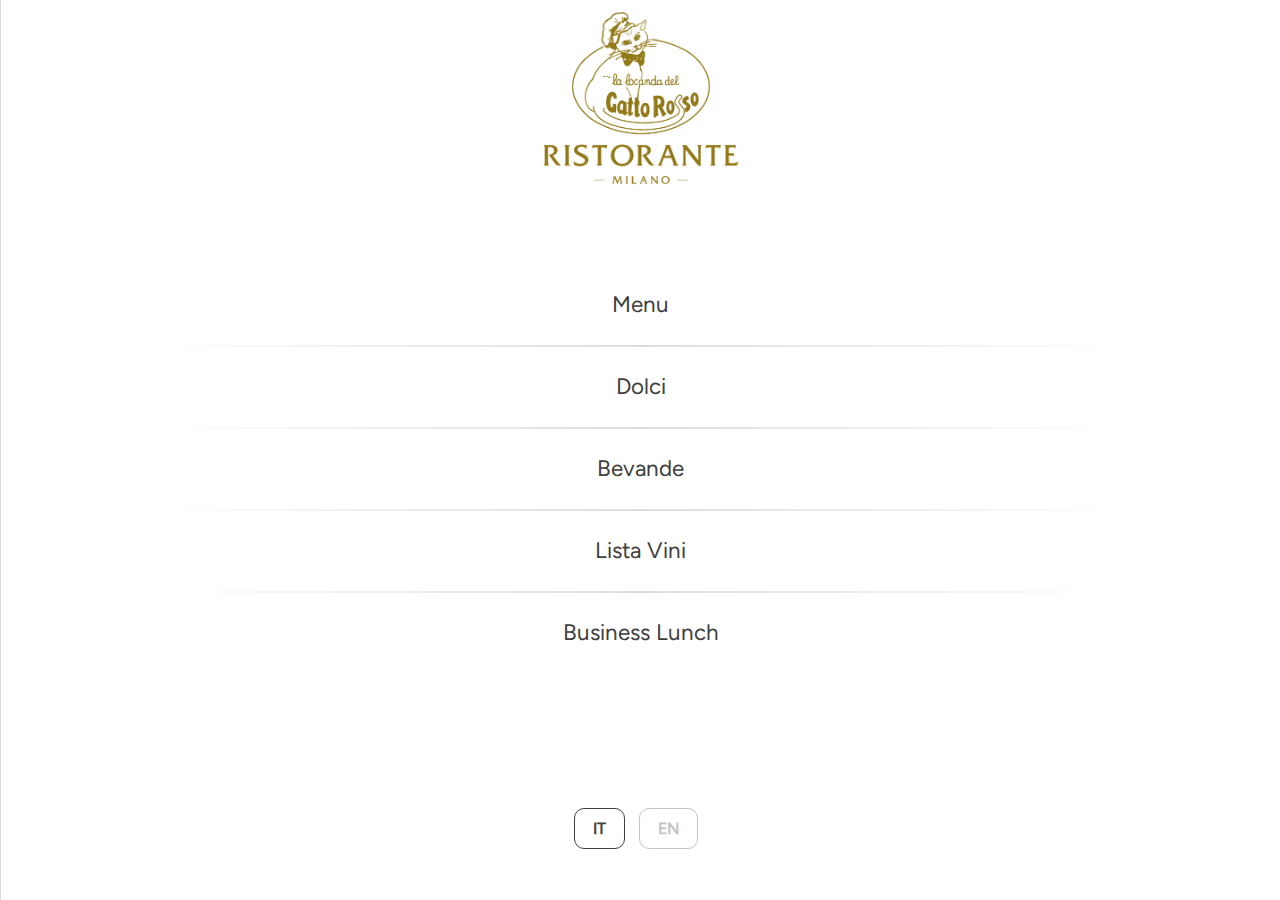
==== index.html @ 4705115e "fix notes" ====
<!DOCTYPE html>
<html lang="it">

<head>
    <meta charset="UTF-8">
    <meta http-equiv="X-UA-Compatible" content="IE=edge">
    <meta name="viewport" content="width=device-width, initial-scale=1.0">
    <!-- nota: TODO favicon placeholder-->
    <link rel="icon" type="image/png" href="resources/images/shape_circle_icon.png" />
    <link rel="stylesheet" href="style.css">
    <!-- font awesome link cdn js -->
    <link rel="stylesheet" href="https://cdnjs.cloudflare.com/ajax/libs/font-awesome/6.4.2/css/all.min.css"
        integrity="sha512-z3gLpd7yknf1YoNbCzqRKc4qyor8gaKU1qmn+CShxbuBusANI9QpRohGBreCFkKxLhei6S9CQXFEbbKuqLg0DA=="
        crossorigin="anonymous" referrerpolicy="no-referrer" />
    </link>

    <!-- nota: TODO html page title -->
    <title>Menu</title>
</head>

<body>
    <div class="contenitore-sito">
        <div class="overlay"></div>
        <!-- #nav-categorie si riferisce al menù a tendina + -->
        <nav id="nav-categorie" class="open">
            <div class="nav-categorie-header open">
                <a class="navbar-logo fadein-logo fadein" href="#">
                    <img class="ristorante-logo" src="resources/images/ristorante-logo.png" alt="">
                </a>
            </div>
            <div class="nav-categorie-body">
                <div class="inner">
                    <ul id="nav-categorie-ul">
                        <li><a href="javascript:void(0)" onclick="apriCategoria(event, 'Menu')">Menu</a></li>
                        <li><a href="javascript:void(0)" onclick="apriCategoria(event, 'Dolci')">Dolci</a></li>
                        <li><a href="javascript:void(0)" onclick="apriCategoria(event, 'Bevande')">Bevande</a></li>
                        <li><a href="javascript:void(0)" onclick="apriCategoria(event, 'Lista Vini')">Lista Vini</a>
                        </li>
                        <li><a href="javascript:void(0)" onclick="apriCategoria(event, 'Business Lunch')">Business
                                Lunch</a></li>
                    </ul>
                </div>
            </div>
            <div class="nav-categorie-footer">

                <ul class="linguaggi">
                    <li class="lang-btn corrente"><a href="#">IT</a></li>
                    <li class="lang-btn"><a href="../en/index.html">EN</a></li>
                </ul>
            </div>
        </nav>

        <div class="contenitore-main">
            <div class="navbar">
                <a class="navbar-brand" href="#">Menu</a>
                <a class="navbar-logo" href="#">
                    <img class="ristorante-logo" src="resources/images/ristorante-logo.png" alt="">
                </a>
                <!-- + menu button -->
                <div class="nav-categorie-btn open">
                    <span class="menu-line"></span>
                    <span class="menu-line"></span>
                </div>

                <!-- display:none disabled dark mode button in style -->
                <button class="mode-toggle-btn dark-light" onclick="toggleMode()">
                </button>

            </div>

            <section class="nav-sottocategorie">
                <div class="contenitore-sottocategorie">
                    <nav class="nav nav-pills nav-justified tabbable" id="tab-personalizzato" role="tablist">
                        <div class="nav-sottocategoria" onclick="apriSottocategoria(event, 'Antipasti')">
                            Antipasti</div>
                        <div class="nav-sottocategoria" onclick="apriSottocategoria(event, 'Sushi')">Sushi
                        </div>
                        <div class="nav-sottocategoria" onclick="apriSottocategoria(event, 'Piatti Caldi')">Piatti Caldi
                        </div>
                        <div class="nav-sottocategoria" onclick="apriSottocategoria(event, 'Tempura')">Tempura</div>
                        <div class="nav-sottocategoria" onclick="apriSottocategoria(event, 'Uramaki')">
                            Uramaki</div>
                        <!-- <div class="nav-sottocategoria selezionato"
                            onclick="apriSottocategoria(event, 'Vini Bianchi DEV')">
                            Vini Bianchi</div> -->
                    </nav>
                </div>
            </section>

            <section id="contenuto-personalizzato">

                <div class="contenitore-piatti">
                    <!-- sottocategoria-pannello  -->
                    <div class="sottocategoria-pannello" id="Antipasti" aria-labelledby="nav-sottocategoria">
                        <div class="piatto" id="el_000000">
                            <div class="riga contenitore-immagine">
                                <div class="contenuto-immagine"
                                    style="background-image:url(resources/images/piatti/placeholder.jpeg)">
                                </div>
                            </div>
                            <div class="riga contenitore-testo">
                                <h3 class="titolo-piatto">titolo piatto</h3>
                                <div class="allergeni-info">
                                    <h3><a data-toggle="overlay-allergeni-modale" data-target="allergeni-info"
                                            data-json="000001"><i class="fas fa-info-circle" aria-hidden="true"></i></a>
                                    </h3>
                                </div>
                                <p class="descrizione-piatto">
                                    <span>descrizione del piatto.</span>
                                </p>
                                <p class="prezzo-piatto">
                                    <span><span class="valuta">€</span> -- </span>
                                </p>
                            </div>
                        </div>
                    </div>
                    <div class="sottocategoria-pannello" id="Sushi" aria-labelledby="nav-sottocategoria">
                        <!-- esempio di singolo elemento del menù .piatto -->
                        <div class="piatto" id="el_000001">
                            <div class="riga contenitore-immagine">
                                <div class="contenuto-immagine"
                                    style="background-image:url(resources/images/piatti/5.jpeg)">
                                </div>
                            </div>
                            <div class="riga contenitore-testo">
                                <script>
                                    // gli allergeni con item={value} otterranno la classe "on"
                                    // allergeni_items["i_000001"] = { "allergeni": { "0": 32, "1": 33, "2": 35 } };
                                </script>
                                <h3 class="titolo-piatto">Wagyu Usuzukuri A5</h3>
                                <div class="allergeni-info">
                                    <h3><a data-toggle="overlay-allergeni-modale" data-target="allergeni-info"
                                            data-json="000001"><i class="fas fa-info-circle" aria-hidden="true"></i></a>
                                    </h3>
                                </div>
                                <p class="descrizione-piatto">
                                    <span>Carpaccio di manzo nobile giapponese, leggermente scottato servito con
                                        battuta di pomodoro fresco e salsa nishiki</span>
                                </p>
                                <p class="prezzo-piatto">
                                    <span><span class="valuta">€</span> 26 </span>
                                </p>
                            </div>
                        </div>
                        <!-- esempio di singolo elemento del menù .piatto -->
                        <div class="piatto" id="el_000001">
                            <div class="riga contenitore-immagine">
                                <div class="contenuto-immagine"
                                    style="background-image:url(resources/images/piatti/4.jpeg)">
                                </div>
                            </div>
                            <div class="riga contenitore-testo">
                                <script>
                                    // gli allergeni con item={value} otterranno la classe "on"
                                    // allergeni_items["i_000001"] = { "allergeni": { "0": 32, "1": 33, "2": 35 } };
                                </script>
                                <h3 class="titolo-piatto">Wagyu Usuzukuri A5</h3>
                                <div class="allergeni-info">
                                    <h3><a data-toggle="overlay-allergeni-modale" data-target="allergeni-info"
                                            data-json="000001"><i class="fas fa-info-circle" aria-hidden="true"></i></a>
                                    </h3>
                                </div>
                                <p class="descrizione-piatto">
                                    <span>Carpaccio di manzo nobile giapponese, leggermente scottato servito con
                                        battuta di pomodoro fresco e salsa nishiki</span>
                                </p>
                                <p class="prezzo-piatto">
                                    <span><span class="valuta">€</span> 26 </span>
                                </p>
                            </div>
                        </div>
                        <div class="piatto" id="el_000001">
                            <div class="riga contenitore-immagine">
                                <div class="contenuto-immagine"
                                    style="background-image:url(resources/images/piatti/3.jpeg)">
                                </div>
                            </div>
                            <div class="riga contenitore-testo">
                                <h3 class="titolo-piatto">Wagyu Usuzukuri A5</h3>
                                <div class="allergeni-info">
                                    <h3><a data-toggle="overlay-allergeni-modale" data-target="allergeni-info"
                                            data-json="000001"><i class="fas fa-info-circle" aria-hidden="true"></i></a>
                                    </h3>
                                </div>
                                <p class="descrizione-piatto">
                                    <span>Carpaccio di manzo nobile giapponese, leggermente scottato servito con
                                        battuta di pomodoro fresco e salsa nishiki</span>
                                </p>
                                <p class="prezzo-piatto">
                                    <span><span class="valuta">€</span> 26 </span>
                                </p>
                            </div>
                        </div>


                    </div>
                    <div class="sottocategoria-pannello" id="Piatti Caldi" aria-labelledby="nav-sottocategoria">
                        <div class="piatto" id="el_000000">
                            <div class="riga contenitore-immagine">
                                <div class="contenuto-immagine"
                                    style="background-image:url(resources/images/piatti/placeholder.jpeg)">
                                </div>
                            </div>
                            <div class="riga contenitore-testo">
                                <h3 class="titolo-piatto">titolo piatto</h3>
                                <div class="allergeni-info">
                                    <h3><a data-toggle="overlay-allergeni-modale" data-target="allergeni-info"
                                            data-json="000001"><i class="fas fa-info-circle" aria-hidden="true"></i></a>
                                    </h3>
                                </div>
                                <p class="descrizione-piatto">
                                    <span>descrizione del piatto.</span>
                                </p>
                                <p class="prezzo-piatto">
                                    <span><span class="valuta">€</span> -- </span>
                                </p>
                            </div>
                        </div>
                    </div>
                    <div class="sottocategoria-pannello" id="Tempura" aria-labelledby="nav-sottocategoria">
                        <div class="piatto" id="el_000000">
                            <div class="riga contenitore-immagine">
                                <div class="contenuto-immagine"
                                    style="background-image:url(resources/images/piatti/placeholder.jpeg)">
                                </div>
                            </div>
                            <div class="riga contenitore-testo">
                                <h3 class="titolo-piatto">titolo piatto</h3>
                                <div class="allergeni-info">
                                    <h3><a data-toggle="overlay-allergeni-modale" data-target="allergeni-info"
                                            data-json="000001"><i class="fas fa-info-circle" aria-hidden="true"></i></a>
                                    </h3>
                                </div>
                                <p class="descrizione-piatto">
                                    <span>descrizione del piatto.</span>
                                </p>
                                <p class="prezzo-piatto">
                                    <span><span class="valuta">€</span> -- </span>
                                </p>
                            </div>
                        </div>
                    </div>
                    <div class="sottocategoria-pannello" id="Uramaki" aria-labelledby="nav-sottocategoria">
                        <div class="piatto" id="el_000000">
                            <div class="riga contenitore-immagine">
                                <div class="contenuto-immagine"
                                    style="background-image:url(resources/images/piatti/placeholder.jpeg)">
                                </div>
                            </div>
                            <div class="riga contenitore-testo">
                                <h3 class="titolo-piatto">titolo piatto</h3>
                                <div class="allergeni-info">
                                    <h3><a data-toggle="overlay-allergeni-modale" data-target="allergeni-info"
                                            data-json="000001"><i class="fas fa-info-circle" aria-hidden="true"></i></a>
                                    </h3>
                                </div>
                                <p class="descrizione-piatto">
                                    <span>descrizione del piatto.</span>
                                </p>
                                <p class="prezzo-piatto">
                                    <span><span class="valuta">€</span> -- </span>
                                </p>
                            </div>
                        </div>
                    </div>
                </div>
        </div>
    </div>

    <!-- overlay allergeni -->
    <div class="overlay-allergeni">
        <div class="overlay-contenuto">
            <div class="overlay-header">
                <!-- <button type="button" class="close" data-dismiss="modal" aria-label="Close">
                                <span aria-hidden="true">×</span></button> -->
                <a href="#" class="overlay-close-btn">
                    <span class="menu-line"></span>
                    <span class="menu-line"></span>
                </a>
            </div>
            <div class="overlay-body">
                <h2>Allergeni</h2>
                <ul class="overlay-icone">
                    <li class="overlay-icona" item="30">
                        <img src="resources/images/ICONE_OSTE_PNG_48w/48w_allergeni/30_Cereali-48px.png" alt="">
                        <p class="titolo">Cereali</p>
                    </li>
                    <li class="overlay-icona" item="31">
                        <img src="resources/images/ICONE_OSTE_PNG_48w/48w_allergeni/31_Crostacei-48px.png" alt="">
                        <p class="titolo">Crostacei</p>
                    </li>
                    <li class="overlay-icona" item="32">
                        <img src="resources/images/ICONE_OSTE_PNG_48w/48w_allergeni/32_Uova-48px.png" alt="">
                        <p class="titolo">Uova</p>
                    </li>
                    <li class="overlay-icona" item="33">
                        <img src="resources/images/ICONE_OSTE_PNG_48w/48w_allergeni/33_Pesce-48px.png" alt="">
                        <p class="titolo">Pesce</p>
                    </li>
                    <li class="overlay-icona" item="34">
                        <img src="resources/images/ICONE_OSTE_PNG_48w/48w_allergeni/34_Arachidi-48px.png" alt="">
                        <p class="titolo">Arachidi</p>
                    </li>
                    <li class="overlay-icona" item="35">
                        <img src="resources/images/ICONE_OSTE_PNG_48w/48w_allergeni/35_Soia-48px.png" alt="">
                        <p class="titolo">Soia</p>
                    </li>
                    <li class="overlay-icona" item="36">
                        <img src="resources/images/ICONE_OSTE_PNG_48w/48w_allergeni/36_Latte-48px.png" alt="">
                        <p class="titolo">Latte</p>
                    </li>
                    <li class="overlay-icona" item="37">
                        <img src="resources/images/ICONE_OSTE_PNG_48w/48w_allergeni/37_Frutta_a_guscio-48px.png" alt="">
                        <p class="titolo">Frutta a guscio</p>
                    </li>
                    <li class="overlay-icona" item="38">
                        <img src="resources/images/ICONE_OSTE_PNG_48w/48w_allergeni/38_Sedano-48px.png" alt="">
                        <p class="titolo">Sedano</p>
                    </li>
                    <li class="overlay-icona" item="39">
                        <img src="resources/images/ICONE_OSTE_PNG_48w/48w_allergeni/39_Senape-48px.png" alt="">
                        <p class="titolo">Senape</p>
                    </li>
                    <li class="overlay-icona" item="40">
                        <img src="resources/images/ICONE_OSTE_PNG_48w/48w_allergeni/40_Semi_di_sesamo-48px.png" alt="">
                        <p class="titolo">Semi di sesamo</p>
                    </li>
                    <li class="overlay-icona" item="41">
                        <img src="resources/images/ICONE_OSTE_PNG_48w/48w_allergeni/41_Anidride_solforsa-48px.png"
                            alt="">
                        <p class="titolo">Anidride solforosa</p>
                    </li>
                    <li class="overlay-icona" item="42">
                        <img src="resources/images/ICONE_OSTE_PNG_48w/48w_allergeni/42_Lupini-48px.png" alt="">
                        <p class="titolo">Lupini</p>
                    </li>
                    <li class="overlay-icona" item="43">
                        <img src="resources/images/ICONE_OSTE_PNG_48w/48w_allergeni/43_Molluschi-48px.png" alt="">
                        <p class="titolo">Molluschi</p>
                    </li>
                </ul>
            </div>
        </div>
    </div>

    </section>

    </div>

    </div>

    <script src="script.js"></script>
</body>

</html>
---- style.css ----
@font-face {
  font-family: "Figtree-regular";
  src: url("resources/fonts/Figtree-Regular.ttf");
}

/* css per desktop / tablet screens */
@media only screen and (min-width: 780px) {
  .contenitore-main {
    max-width: 780px;
  }

  /* .navbar {
    z-index: 1 !important;
  } */

  /* .nav-categorie-header {
    min-height: 200px;
  } */

  /* logo inside the menu for the desktop version */

  #nav-categorie .nav-categorie-body {
    padding-top: 0px !important;
  }

  .ristorante-logo {
    max-width: 300px;
    max-height: 300px;
  }
}

/* css per mobile */
*,
::after,
::before {
  box-sizing: border-box;
}

* {
  /* transition for dark/light mode */
  transition: color 0.3s ease-in, background-color 0.3s ease-in,
    border 0.3s ease-in, border-bottom 0.3s ease-in,
    scrollbar-color 0.3s ease-in, border-width 0ms ease;
}

/* for light mode */
:root {
  --primary: #fff;
  --secondary: #404040;
  --tertiary: #cdcdcdb0;
  --quaternary: #202020;
  --quinary: #253843;
  --senary: #00eeff;
  --border1: 1px solid var(--tertiary);
  --gradientPink: linear-gradient(to top, #dad4fc 0%, #f3e7e9 100%);
  --left-right-standard-padding: 20px;
}

/* light mode */
/* @media (prefers-color-scheme: light) {
} */

/* Hide scrollbar for browsers */
/* Chrome Safari Opera */
/* IE and Edge */
/* Firefox */
html ::-webkit-scrollbar {
  display: none;
}
html {
  -ms-overflow-style: none;
  scrollbar-width: none !important;
}

body {
  font-family: "Figtree-regular", sans-serif;
  height: auto;
  margin: 0;
  padding: 0;
  background-image: linear-gradient(to top, #dad4fc 0%, #f3e7e9 100%);
  width: 100% !important;
  overflow-x: hidden;
}

/* dark mode inizio */
body.dark-mode {
  --primary: #2e2e2e;
  --secondary: #f7f7f7;
  --tertiary: #cdcdcdb0;
  --quaternary: #fdfdfd;
  --quinary: #cdcdcdb0;
}
/* dark mode fine */

/* dark/light mode button */
.mode-toggle-btn {
  /* Modifiche da Nuove note 11.12.2023  */
  display: none;

  position: absolute;
  bottom: 10px;
  left: 10px;
  padding: 10px;
  border: none;
  /* border-radius: 50%; */
  /* background-color: var(--primary); */
  /* color: var(--secondary); */
  background-color: var(--secondary);
  /* color: red; */
  /* background-image: linear-gradient(90deg, white, white 50%, #303030 50%);
  box-shadow: 2px 2px 12px 6px rgba(0, 0, 0, 0.); */
  /* transition: background-color 1s ease-in-out; */
  cursor: pointer;
  width: 10px;
  height: 10px;
  border-radius: 50%;
}

a {
  text-decoration: none;
  color: var(--secondary);
}

.no-overflow {
  overflow-x: hidden !important;
  overflow-y: hidden !important;
}

.navbar-brand {
  flex: 0;
  font-size: 1.6rem;
  font-weight: 700;
  white-space: inherit;
  color: var(--quaternary);
  visibility: hidden;
  width: 46px;
  height: 36px;
}

.navbar-logo {
  flex-shrink: 10;
}

.navbar-logo.fadein-logo {
  opacity: 0;
  transition: opacity 1300ms ease-in-out;
}

.navbar-logo.fadein-logo.fadein {
  opacity: 1;
  transition-delay: 600ms;
}

.navbar-logo img {
  max-width: 100%;
  max-height: 200px;
}

.navbar-logo.fadein-logo img {
  max-width: 200px;
  max-height: 200px;
}

.nav-categorie-btn,
.overlay-close-btn {
  flex: 0;
  padding: 0.25rem 0 0.25rem 0.75rem;
  z-index: 1000;
  transition: transform 1s cubic-bezier(0.22, 1, 0.22, 1);
  padding: 10px;
  cursor: pointer;
}

.nav-categorie-btn.open {
  transform: rotate(-135deg) translateZ(0px);
  transform-origin: center;
  visibility: hidden;
  animation: fadeOut 300ms ease-out forwards;
}

.nav-categorie-btn span.menu-line,
.overlay-close-btn span.menu-line {
  width: 26px;
  height: 2px;
  background-color: var(--quaternary);
  position: relative;
  display: block;
  margin-bottom: 6px;
}

.menu-line:first-child {
  top: 7px;
}

.menu-line:nth-child(2) {
  transform: rotate(90deg);
}

.navbar {
  /* z-index: 200; */
  min-height: 200px;
  background-color: var(--primary);
  display: flex;
  flex-wrap: nowrap;
  align-items: center;
  margin-left: auto;
  padding: 10px 35px;
  position: relative;
  justify-content: space-between;
  box-shadow: 2px 2px 12px 6px rgba(0, 0, 0, 0.1);
}

nav#nav-categorie {
  position: fixed;
  top: 0;
  right: 0;
  width: 100%;
  height: 100%;
  background-color: var(--primary);
  z-index: 100;
  opacity: 0;
  transition: all 0.3s ease;
  padding: 0;
  transform: translateX(100%);
  border-left: var(--border1);
}

nav#nav-categorie.open {
  display: flex;
  flex-direction: column;
  justify-content: center;
  z-index: 100;
  opacity: 1;
  transition: all 0.3s ease;
  transform: translateX(0%);
  overflow-y: scroll !important;
}

nav#nav-categorie a.close-menu {
  position: absolute;
  right: 35px;
  top: 35px;
  color: var(--primary);
}

#nav-categorie .nav-categorie-header {
  display: flex;
  align-items: center;
  justify-content: center;
  width: 100%;
  min-height: 180px;
  padding-top: 20px;
}

#nav-categorie .linguaggi {
  display: block;
  padding: 0;
  margin: 0;
  line-height: 2rem;
}

#nav-categorie .linguaggi .lang-btn {
  display: inline-block;
  border-width: 0;
  margin-right: 10px;
  font-weight: 700;
}

#nav-categorie .linguaggi .lang-btn a {
  padding: 10px 18px;
  border: 1px solid var(--secondary);
  color: var(--secondary);
  border-radius: 10px;
  font-size: 1rem;
  opacity: 0.3;
}

#nav-categorie .nav-categorie-body {
  padding-top: 200px;
  flex-basis: 100%;
  width: 100%;
  /* max-width: 100%; */
  max-height: 100%;
  overflow-y: auto;
  /* Modifiche da Nuove note 11.12.2023  */
  /* position: absolute; */
  /* top: 120px;
  bottom: 120px; */
  display: flex;
  flex-direction: column;
  justify-content: center;
  align-items: center;
}

#nav-categorie .inner {
  /* justify-content: center;
  align-items: center; */
  width: 75%;
}

#nav-categorie .nav-categorie-body ul {
  padding: 0;
  margin: 0;
  display: block;
}
#nav-categorie .nav-categorie-body li {
  list-style: none;
  font-size: 1.4rem;
  font-weight: 400;
  text-align: center;
  padding-top: 15px;
  padding-bottom: 15px;
  width: 100%;
  overflow: hidden;
}

#nav-categorie .nav-categorie-body li:not(:last-child) {
  /* border-bottom: 2px solid var(--tertiary); */
  border-bottom: 2px solid transparent;
  border-image: linear-gradient(
    0.25turn,
    rgba(255, 255, 255, 0),
    var(--tertiary),
    rgba(255, 255, 255, 0)
  );
  border-image-slice: 1;
}

#nav-categorie .nav-categorie-body li a {
  display: block;
  padding: 15px 0;
  line-height: 1.25rem;
}
#nav-categorie .nav-categorie-body li a.selezionato {
  font-weight: 700;
  transform: scale(1.1);
}

#nav-categorie .linguaggi .lang-btn.corrente a {
  border: 1px solid var(--primary);
  color: var(--primary);
  opacity: 1;
}
#nav-categorie .nav-categorie-footer {
  display: flex;
  justify-content: center;
  padding: 55px 35px;
  width: 100%;
}
.logo {
  margin: auto;
}
#nav-categorie .nav-categorie-footer .logo img {
  max-height: 75px;
}

#nav-categorie .nav-categorie-body ul li a {
  color: var(--secondary);
}

#nav-categorie .linguaggi .lang-btn.corrente a {
  border-color: var(--secondary);
  color: var(--secondary);
}

.contenitore-main {
  position: relative;
  margin: 0 auto;
  background-color: var(--primary);
  min-height: 100vh;
  padding-bottom: 50px;
  box-sizing: border-box;
  border-left: var(--border1);
  border-right: var(--border1);
}

/* Categorie */
.nav-sottocategorie {
  margin-top: 16px;
  /* Modifiche da Nuove note 11.12.2023  */
  /* border-bottom: 3px solid var(--tertiary); */
}
.nav-sottocategorie .contenitore-sottocategorie {
  padding-left: var(--left-right-standard-padding);
  padding-right: var(--left-right-standard-padding);
}

#tab-personalizzato {
  scrollbar-color: var(--tertiary) var(--primary);
  scrollbar-width: thin;
}

#tab-personalizzato::-webkit-scrollbar {
  height: 5px;
}

/* Track */
#tab-personalizzato::-webkit-scrollbar-track {
  background-color: var(--primary);
}

/* Handle */
#tab-personalizzato::-webkit-scrollbar-thumb {
  background-color: var(--tertiary);
}

/* Handle on hover */
#tab-personalizzato::-webkit-scrollbar-thumb:hover {
  background-color: var(--secondary);
}

#tab-personalizzato {
  width: 100%;
  margin-bottom: -3px;
  display: flex;
}
.tabbable.nav-pills {
  overflow-x: auto;
  overflow-y: hidden;
  flex-wrap: nowrap;
  overscroll-behavior: contain;
  scroll-behavior: smooth;
}
.nav-sottocategoria {
  margin: 0.5rem 0.7rem;
  font-size: 1.2rem;
  text-align: center;
  cursor: pointer;
  white-space: nowrap;
  border-radius: 0;
  color: var(--tertiary);
  font-weight: 700;
}

.nav-sottocategoria.selezionato,
.nav-pills .show > .nav-sottocategoria {
  background-color: transparent;
  color: var(--secondary);
  margin-bottom: 6px;
  border-bottom: 3px solid var(--quaternary);
}

/* Fine categorie*/

.contenitore-sito {
  position: relative;
  right: 0%;
  transition: all 0.5s ease;
  min-height: 100%;
}
.contenitore-sito .overlay {
  position: fixed;
  top: 0;
  left: 0;
  background-color: transparent;
  height: 100%;
  width: 0%;
  z-index: 99;
  opacity: 0;
  transition: background-color 0.3s ease, opacity 0.3s ease;
}
.contenitore-sito .overlay.selezionato {
  background-color: rgba(0, 0, 0, 0.3);
  width: 100%;
  opacity: 1;
}
.contenitore-piatti {
  display: flex;
  padding: var(--left-right-standard-padding);
}

.sottocategoria-pannello {
  width: 100%;
  display: none;
}

.sottocategoria-pannello.selezionato {
  display: block;
  animation: fade 300ms ease-in-out;
}

@keyframes fade {
  0% {
    opacity: 0;
  }
  100% {
    opacity: 1;
  }
}

.riga {
  display: -ms-flexbox;
  display: inline-block;
}

.piatto {
  margin-bottom: 30px;
}

.piatto .contenitore-immagine {
  margin-bottom: 30px;
  display: block;
}

.piatto .contenitore-immagine img {
  max-width: 200px;
  max-height: 200px;
  object-fit: cover;
  object-position: center;
}

.piatto h2.break {
  font-size: 1rem;
  text-transform: uppercase;
  margin-top: 60px;
}

.piatto h3 {
  font-size: 1.1rem;
  font-weight: 600;
  color: var(--secondary);
  margin-bottom: 0.5rem;
  display: inline;
}

.piatto p {
  color: var(--quinary);
  margin-top: 0.6rem;
  margin-bottom: 0.6rem;
  line-height: 1.2rem;
}

.piatto p.prezzo-piatto span.valuta {
  text-transform: uppercase;
}

.piatto p span:after {
  content: "|";
  margin-left: 5px;
  margin-right: 5px;
  color: var(--secondary);
}

.piatto p span:last-child:after {
  content: "";
  margin-left: 0;
  margin-right: 0;
}

.piatto .allergeni-info {
  display: inline;
  position: absolute;
  right: var(--left-right-standard-padding);
}

.allergeni-info a {
  color: #cdcdcd;
  cursor: pointer;
}

.allergeni-info a:hover {
  color: var(--secondary);
}

.piatto .allergeni-info .fas {
  font-size: 1.4rem;
}

.contenitore-immagine {
  position: relative;
  padding-bottom: calc(100% / 1.5);
  height: 0;
}

.contenuto-immagine {
  width: 100%;
  height: 100%;
  position: absolute;
  left: 0;
  background-size: cover;
  background-repeat: no-repeat;
  background-position: center center;
  border-radius: 10px;
}

.riga.contenitore-testo {
  /* position: relative; */
  -ms-flex: 0 0 100%;
  flex: 0 0 100%;
  width: 100%;
  /* padding-right: 36px; */
}
/* Fine contenuto */

/* overlay inizio */
.overlay-contenuto {
  position: relative;
  display: -ms-flexbox;
  display: flex;
  -ms-flex-direction: column;
  flex-direction: column;
  width: 500px;
  max-width: 80%;
  margin: 1.75rem auto;
  pointer-events: auto;
  background-color: transparent;
  background-clip: padding-box;
  border: 1px solid rgba(0, 0, 0, 0.2);
  border-radius: 0.3rem;
  outline: 0;
  background-color: var(--primary);
}

.overlay-header {
  display: -ms-flexbox;
  display: flex;
  flex-direction: row-reverse;
  -ms-flex-align: end;
  align-items: flex-end;
  -ms-flex-pack: justify;
  justify-content: space-between;
  padding: 1rem 1rem;
  background-color: #f7f7f7;
  border: none;
  /* border-bottom: 1px solid #000; */
  border-top-left-radius: calc(0.3rem - 1px);
  border-top-right-radius: calc(0.3rem - 1px);
}

.overlay-allergeni {
  opacity: 0;
  position: fixed;
  width: 100%;
  height: 100%;
  top: 0;
  left: 0;
  right: 0;
  bottom: 0;
  background: rgba(0, 0, 0, 0.5);
  z-index: -1;
}

.overlay-allergeni.show {
  z-index: 1001;
  opacity: 1;
  display: flex;
  justify-content: center;
  align-items: center;
  transition: all 0.15s linear;
}

.overlay-contenuto {
  position: relative;
  transform: translate(0, -50px);
  transition: transform 0.3s ease-out, -webkit-transform 0.3s ease-out;
  z-index: 1005;
}

.overlay-contenuto.fadeIn {
  transform: translate(0, 0);
}

.overlay-close-btn {
  transform: rotate(45deg);
}

.overlay-body {
  padding: 0rem 1.8rem 1.8rem 1.8rem;
  /* ignore light/dark mode */
  background-color: #f7f7f7;
  border-bottom-left-radius: calc(0.3rem - 1px);
  border-bottom-right-radius: calc(0.3rem - 1px);
}

/* icone allergeni old, flex */
/* .overlay-body ul {
  margin: 0;
  padding: 0;
  display: flex;
  flex-wrap: wrap;
  align-items: center;
  justify-content: center;
  flex-basis: 21%;
} */

/* icone allergeni */
.overlay-body ul {
  display: grid;
  padding: 8px 16px;
  grid-template-columns: 25% 25% 25% 25%;
  grid-template-rows: auto;
  justify-items: center;
  align-items: center;
  align-items: space-evenly;
}

.overlay-body ul li {
  filter: opacity(0.3);
  display: flex;
  align-items: center;
  justify-content: center;
  text-align: center;
  margin: 0;
  list-style: none;
  display: inline;
  float: left;
  padding: 16px;
}

.overlay-body ul li.on {
  filter: opacity(1);
}

.overlay-body ul li .titolo {
  font-size: x-small;
  text-align: center;
}

/* todo check */
.overlay-icona {
  display: flex;
  flex-direction: column;
  flex-shrink: 1;
  transform: scale(0.8);
}
/* overlay fine */

/* dev todo check dimensions*/
/* div.contenitore-piatti {
  border: 3px solid red;
}
div.sottocategoria-pannello {
  border: 2px solid greenyellow;
}
.piatto {
  border: 1px solid lightskyblue;
} */

/* button default styling */
button.accordion {
  margin: -1px !important;
  padding: 0.7rem 0.5rem;
  font-size: 1.2rem;
  font-weight: 700;
  text-align: center;
  white-space: nowrap;
  font-family: inherit;
  border: none;
  margin: 3px;
  border-radius: 0px;
  cursor: pointer;
  width: 100%;
  text-align: left;
  background-color: var(--primary);
  color: var(--quaternary);
  border: var(--border1);
  border-left: none;
  border-right: none;
}

button.accordion.active
/* button.accordion:hover */ {
  background-color: var(--tertiary);
  color: var(--quinary);
}

div.panel {
  max-height: 0;
  padding: 0 18px;
  overflow: hidden;
  transition: max-height 0.2s ease-out;
}

div.panel h3,
div.vini h2 {
  text-transform: uppercase;
  font-weight: 700;
  font-size: 1.1em;
  /* font-size: inherit; */
  color: var(--tertiary);
  margin: 12px 0 8px 0;
}

div.panel h4 {
  font-weight: 700;
  font-size: 1em;
  margin: 8px 0 8px 0;
  color: var(--secondary);
}

div.panel p {
  margin: 8px 0 8px 0;
  color: var(--secondary);
}

/* dev todo remove */
.refresh-btn {
  display: none;
}
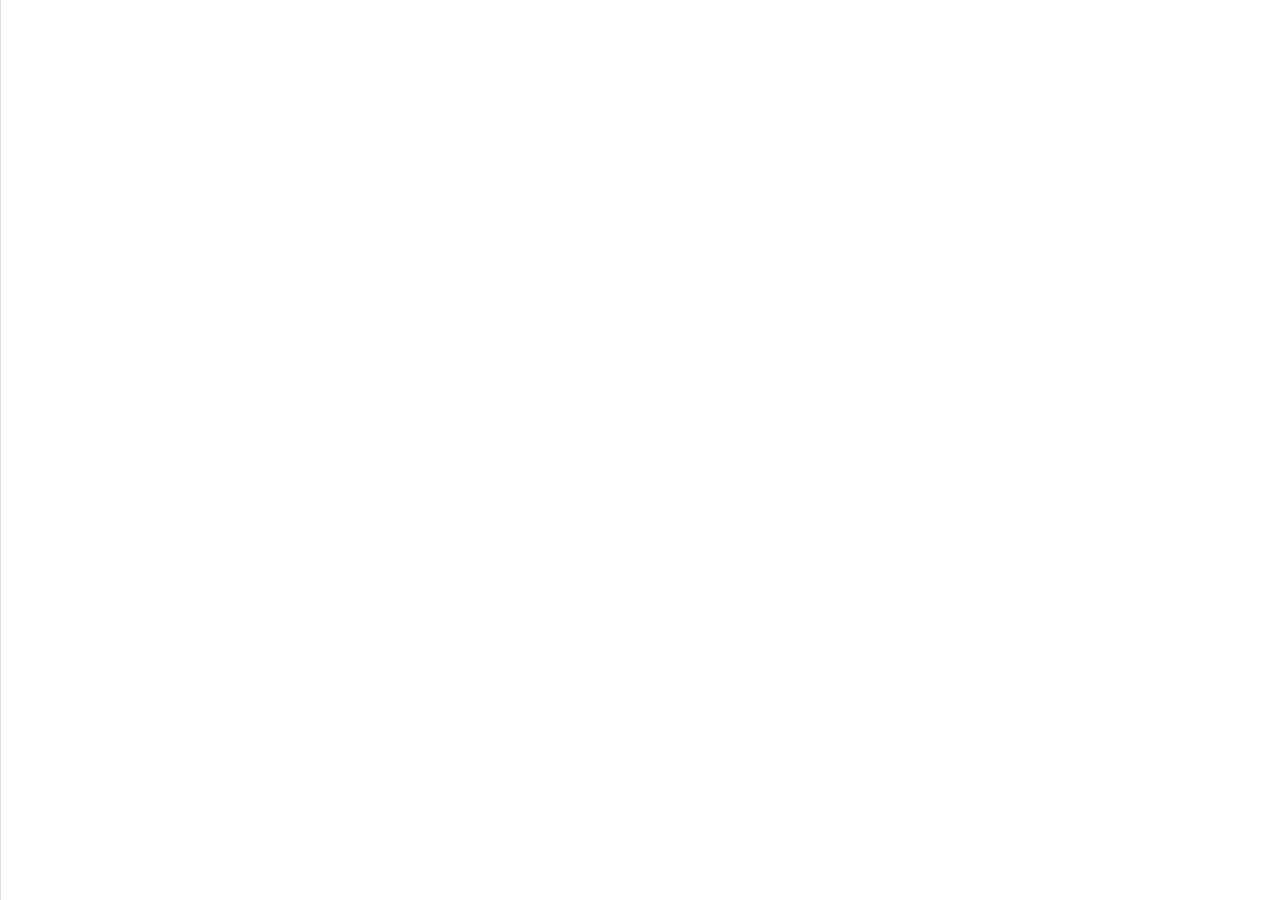
==== commit 1b200dc8: "fix style mauro 22.12.23" ====
--- a/index.html
+++ b/index.html
@@ -56,11 +56,15 @@
                 <a class="navbar-logo" href="#">
                     <img class="ristorante-logo" src="resources/images/ristorante-logo.png" alt="">
                 </a>
+                <div class="nav-categorie-btn nav-categorie-bars open">
+                    <i class="fa-solid fa-bars"></i>
+                </div>
+
                 <!-- + menu button -->
-                <div class="nav-categorie-btn open">
+                <!-- <div class="nav-categorie-btn plus open">
                     <span class="menu-line"></span>
                     <span class="menu-line"></span>
-                </div>
+                </div> -->
 
                 <!-- display:none disabled dark mode button in style -->
                 <button class="mode-toggle-btn dark-light" onclick="toggleMode()">
@@ -276,8 +280,10 @@
                 <a href="#" class="overlay-close-btn">
                     <span class="menu-line"></span>
                     <span class="menu-line"></span>
+                    <!-- hamburger alternative -->
                 </a>
             </div>
+
             <div class="overlay-body">
                 <h2>Allergeni</h2>
                 <ul class="overlay-icone">
--- a/style.css
+++ b/style.css
@@ -1,6 +1,10 @@
 @font-face {
-  font-family: "Figtree-regular";
+  font-family: "Figtree-Regular";
   src: url("resources/fonts/Figtree-Regular.ttf");
+}
+@font-face {
+  font-family: "Figtree-SemiBold";
+  src: url("resources/fonts/Figtree-SemiBold.ttf");
 }
 
 /* css per desktop / tablet screens */
@@ -73,7 +77,7 @@
 }
 
 body {
-  font-family: "Figtree-regular", sans-serif;
+  font-family: "Figtree-Regular", sans-serif;
   height: auto;
   margin: 0;
   padding: 0;
@@ -142,29 +146,39 @@
 }
 
 .navbar-logo.fadein-logo {
-  opacity: 0;
-  transition: opacity 1300ms ease-in-out;
+  /* opacity: 0; */
+  /* transition: opacity 800ms ease-in-out; */
 }
 
 .navbar-logo.fadein-logo.fadein {
-  opacity: 1;
-  transition-delay: 600ms;
+  /* opacity: 1;
+  transition-delay: 600ms; */
 }
 
 .navbar-logo img {
-  max-width: 100%;
-  max-height: 200px;
+  max-width: 160px;
+  /* max-height: 160px; */
 }
 
 .navbar-logo.fadein-logo img {
-  max-width: 200px;
-  max-height: 200px;
-}
-
-.nav-categorie-btn,
+  max-width: 160px;
+  max-height: 160px;
+}
+
+.nav-categorie-bars {
+  z-index: 1000;
+  padding: 16px;
+  cursor: pointer;
+  color: var(--secondary);
+  /* opacity: 0;
+  transition: opacity 300ms ease-out; */
+  /* transform: scale(1.2); */
+  font-size: 1.2em;
+}
+
+.nav-categorie-btn.plus,
 .overlay-close-btn {
   flex: 0;
-  padding: 0.25rem 0 0.25rem 0.75rem;
   z-index: 1000;
   transition: transform 1s cubic-bezier(0.22, 1, 0.22, 1);
   padding: 10px;
@@ -182,7 +196,7 @@
 .overlay-close-btn span.menu-line {
   width: 26px;
   height: 2px;
-  background-color: var(--quaternary);
+  background-color: var(--secondary);
   position: relative;
   display: block;
   margin-bottom: 6px;
@@ -198,7 +212,7 @@
 
 .navbar {
   /* z-index: 200; */
-  min-height: 200px;
+  min-height: 180px;
   background-color: var(--primary);
   display: flex;
   flex-wrap: nowrap;
@@ -225,6 +239,36 @@
   border-left: var(--border1);
 }
 
+/* animazione nav-categorie cascade fade-in */
+nav#nav-categorie > * {
+  opacity: 0;
+  animation: fadeIn 500ms ease-in-out forwards;
+}
+
+nav#nav-categorie > *:nth-child(1) {
+  animation-delay: 300ms;
+}
+nav#nav-categorie > *:nth-child(2) {
+  animation-delay: 600ms;
+}
+
+/* nav#nav-categorie #nav-categorie-ul {
+  animation: fadeIn 500ms ease-in-out forwards;
+} */
+
+nav#nav-categorie > *:nth-child(3) {
+  animation-delay: 800ms;
+}
+
+@keyframes fadeIn {
+  from {
+    opacity: 0;
+  }
+  to {
+    opacity: 1;
+  }
+}
+
 nav#nav-categorie.open {
   display: flex;
   flex-direction: column;
@@ -249,7 +293,7 @@
   justify-content: center;
   width: 100%;
   min-height: 180px;
-  padding-top: 20px;
+  /* padding-top: 20px; */
 }
 
 #nav-categorie .linguaggi {
@@ -276,7 +320,7 @@
 }
 
 #nav-categorie .nav-categorie-body {
-  padding-top: 200px;
+  /* padding-top: 200px; */
   flex-basis: 100%;
   width: 100%;
   /* max-width: 100%; */
@@ -344,7 +388,7 @@
 #nav-categorie .nav-categorie-footer {
   display: flex;
   justify-content: center;
-  padding: 55px 35px;
+  padding: 45px 35px;
   width: 100%;
 }
 .logo {
@@ -741,7 +785,7 @@
   margin: -1px !important;
   padding: 0.7rem 0.5rem;
   font-size: 1.2rem;
-  font-weight: 700;
+  font-weight: 400;
   text-align: center;
   white-space: nowrap;
   font-family: inherit;
@@ -760,8 +804,9 @@
 
 button.accordion.active
 /* button.accordion:hover */ {
-  background-color: var(--tertiary);
+  /* background-color: var(--tertiary); */
   color: var(--quinary);
+  font-weight: 700;
 }
 
 div.panel {
@@ -784,8 +829,13 @@
 div.panel h4 {
   font-weight: 700;
   font-size: 1em;
-  margin: 8px 0 8px 0;
-  color: var(--secondary);
+  margin: 8px 0 0 0;
+  color: var(--secondary);
+}
+
+div.panel p:first-of-type {
+  /* solo la descrizione del vino, messa più vicina */
+  margin: 0 0 8px 0 !important;
 }
 
 div.panel p {
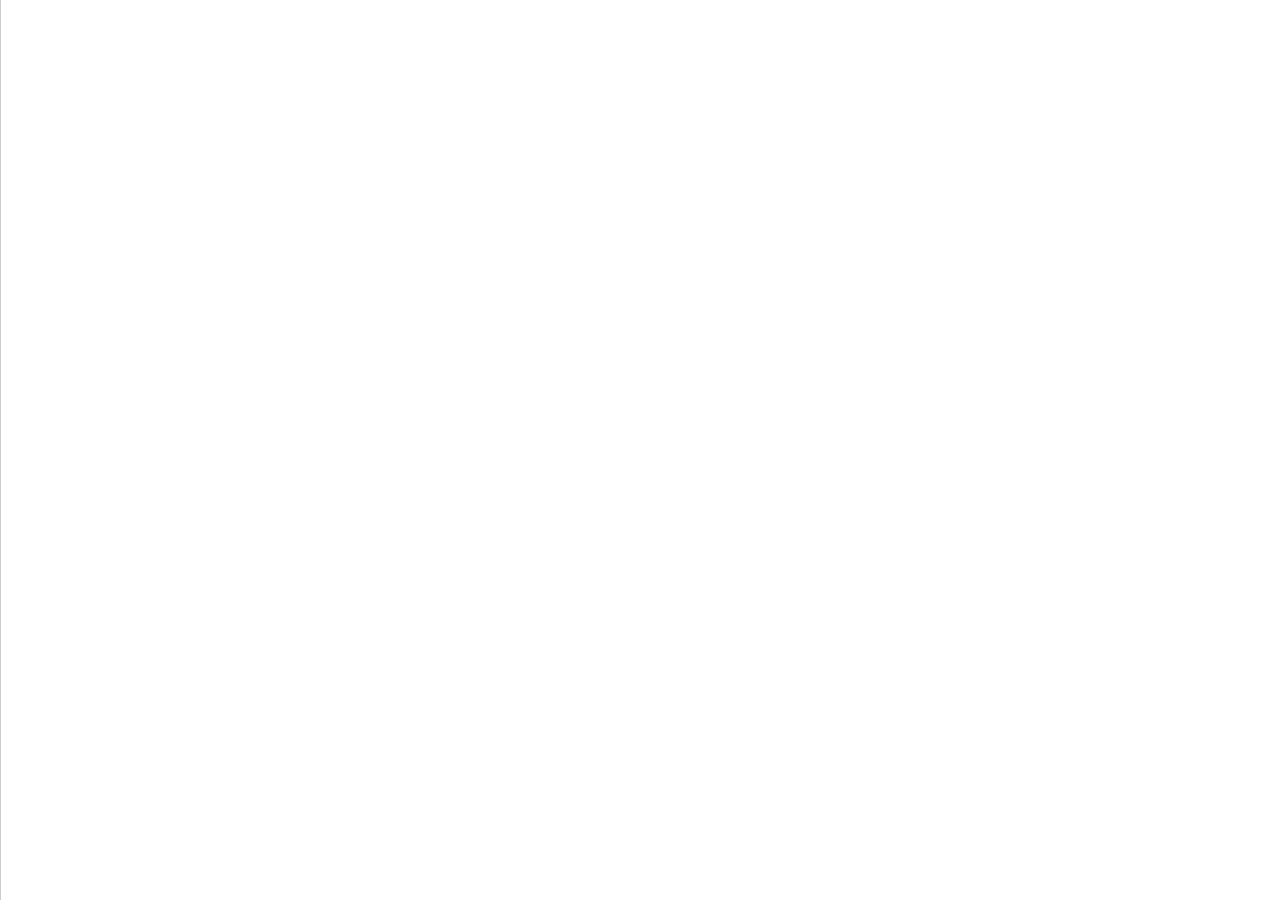
==== commit 633528a8: "add language menu dropdown" ====
--- a/index.html
+++ b/index.html
@@ -20,8 +20,8 @@
 
 <body>
     <div class="contenitore-sito">
-        <div class="overlay"></div>
         <!-- #nav-categorie si riferisce al menù a tendina + -->
+        <!-- <nav id="nav-categorie"> -->
         <nav id="nav-categorie" class="open">
             <div class="nav-categorie-header open">
                 <a class="navbar-logo fadein-logo fadein" href="#">
@@ -33,21 +33,41 @@
                     <ul id="nav-categorie-ul">
                         <li><a href="javascript:void(0)" onclick="apriCategoria(event, 'Menu')">Menu</a></li>
                         <li><a href="javascript:void(0)" onclick="apriCategoria(event, 'Dolci')">Dolci</a></li>
-                        <li><a href="javascript:void(0)" onclick="apriCategoria(event, 'Bevande')">Bevande</a></li>
                         <li><a href="javascript:void(0)" onclick="apriCategoria(event, 'Lista Vini')">Lista Vini</a>
                         </li>
+                        <li><a href="javascript:void(0)" onclick="apriCategoria(event, 'Bevande')">Bevande</a></li>
                         <li><a href="javascript:void(0)" onclick="apriCategoria(event, 'Business Lunch')">Business
                                 Lunch</a></li>
                     </ul>
                 </div>
-            </div>
+
+            </div>
+            <!-- dropdown menu-->
             <div class="nav-categorie-footer">
-
+                <div class="dropdown">
+                    <button class="dropbtn">Linguaggio <i class="fa fa-angle-up" aria-hidden="true"></i></button>
+
+                    <div class="dropdown-contenuto">
+                        <a href="#">🇮🇹 Italiano</a></li>
+                        <a href="../en/index.html">🇬🇧 English</a></li>
+                        <a href="../en/index.html">🇫🇷 Français</a></li>
+                        <a href="../en/index.html">🇩🇪 Deutsch</a></li>
+                    </div>
+                </div>
+            </div>
+            <!-- <div class="nav-categorie-footer">
                 <ul class="linguaggi">
                     <li class="lang-btn corrente"><a href="#">IT</a></li>
                     <li class="lang-btn"><a href="../en/index.html">EN</a></li>
                 </ul>
-            </div>
+            </div> -->
+            <!-- <div class="nav-categorie-footer">
+                <ul class="linguaggi">
+                    <li class="lang-btn corrente"><a href="#">IT</a></li>
+                    <li class="lang-btn"><a href="../en/index.html">EN</a></li>
+                </ul>
+            </div> -->
+
         </nav>
 
         <div class="contenitore-main">
@@ -271,8 +291,15 @@
         </div>
     </div>
 
+
+    <!-- overlay per lo zoom quando immagine cliccata -->
+    <div class="overlay overlay-immagine">
+        <div class="overlay-immagine-wrapper">
+            <div class="overlay-immagine-zoom"></div>
+        </div>
+    </div>
     <!-- overlay allergeni -->
-    <div class="overlay-allergeni">
+    <div class="overlay overlay-allergeni">
         <div class="overlay-contenuto">
             <div class="overlay-header">
                 <!-- <button type="button" class="close" data-dismiss="modal" aria-label="Close">
--- a/style.css
+++ b/style.css
@@ -27,9 +27,17 @@
     padding-top: 0px !important;
   }
 
+  #nav-categorie .nav-categorie-body li {
+    font-size: 1.4rem !important;
+  }
+
   .ristorante-logo {
-    max-width: 300px;
-    max-height: 300px;
+    max-width: 160px;
+    /* max-height: 160px; */
+  }
+
+  .navbar {
+    padding: 10px 65px !important;
   }
 }
 
@@ -51,7 +59,7 @@
 :root {
   --primary: #fff;
   --secondary: #404040;
-  --tertiary: #cdcdcdb0;
+  --tertiary: #cdcdcd;
   --quaternary: #202020;
   --quinary: #253843;
   --senary: #00eeff;
@@ -68,13 +76,13 @@
 /* Chrome Safari Opera */
 /* IE and Edge */
 /* Firefox */
-html ::-webkit-scrollbar {
+/* html ::-webkit-scrollbar {
   display: none;
 }
 html {
   -ms-overflow-style: none;
   scrollbar-width: none !important;
-}
+} */
 
 body {
   font-family: "Figtree-Regular", sans-serif;
@@ -84,23 +92,24 @@
   background-image: linear-gradient(to top, #dad4fc 0%, #f3e7e9 100%);
   width: 100% !important;
   overflow-x: hidden;
+
+  /* calcola dimensione scrollbar in variabile */
+  --scrollbar-width: calc(100vw - 100%);
 }
 
 /* dark mode inizio */
 body.dark-mode {
   --primary: #2e2e2e;
   --secondary: #f7f7f7;
-  --tertiary: #cdcdcdb0;
+  --tertiary: #9e9e9e;
   --quaternary: #fdfdfd;
-  --quinary: #cdcdcdb0;
+  --quinary: #3c4449;
 }
 /* dark mode fine */
 
 /* dark/light mode button */
 .mode-toggle-btn {
-  /* Modifiche da Nuove note 11.12.2023  */
   display: none;
-
   position: absolute;
   bottom: 10px;
   left: 10px;
@@ -125,10 +134,10 @@
   color: var(--secondary);
 }
 
-.no-overflow {
+/* .no-overflow {
   overflow-x: hidden !important;
   overflow-y: hidden !important;
-}
+} */
 
 .navbar-brand {
   flex: 0;
@@ -137,26 +146,13 @@
   white-space: inherit;
   color: var(--quaternary);
   visibility: hidden;
-  width: 46px;
-  height: 36px;
-}
-
-.navbar-logo {
-  flex-shrink: 10;
-}
-
-.navbar-logo.fadein-logo {
-  /* opacity: 0; */
-  /* transition: opacity 800ms ease-in-out; */
-}
-
-.navbar-logo.fadein-logo.fadein {
-  /* opacity: 1;
-  transition-delay: 600ms; */
+  width: 68px;
+  height: 68px;
 }
 
 .navbar-logo img {
-  max-width: 160px;
+  max-width: 110px;
+  padding-top: 16px;
   /* max-height: 160px; */
 }
 
@@ -166,14 +162,19 @@
 }
 
 .nav-categorie-bars {
+  display: flex;
+  align-items: center;
+  justify-content: center;
   z-index: 1000;
-  padding: 16px;
+  /* padding: 22px; */
   cursor: pointer;
   color: var(--secondary);
   /* opacity: 0;
   transition: opacity 300ms ease-out; */
   /* transform: scale(1.2); */
   font-size: 1.2em;
+  width: 68px;
+  height: 68px;
 }
 
 .nav-categorie-btn.plus,
@@ -212,13 +213,13 @@
 
 .navbar {
   /* z-index: 200; */
-  min-height: 180px;
+  min-height: 120px;
   background-color: var(--primary);
   display: flex;
   flex-wrap: nowrap;
   align-items: center;
   margin-left: auto;
-  padding: 10px 35px;
+  /* padding: 10px 35px; */
   position: relative;
   justify-content: space-between;
   box-shadow: 2px 2px 12px 6px rgba(0, 0, 0, 0.1);
@@ -240,24 +241,20 @@
 }
 
 /* animazione nav-categorie cascade fade-in */
-nav#nav-categorie > * {
+nav#nav-categorie.open > * {
   opacity: 0;
   animation: fadeIn 500ms ease-in-out forwards;
 }
 
-nav#nav-categorie > *:nth-child(1) {
-  animation-delay: 300ms;
-}
-nav#nav-categorie > *:nth-child(2) {
+nav#nav-categorie.open > *:nth-child(1) {
+  animation-delay: 200ms;
+}
+nav#nav-categorie.open > *:nth-child(2) {
+  animation-delay: 400ms;
+}
+
+nav#nav-categorie.open > *:nth-child(3) {
   animation-delay: 600ms;
-}
-
-/* nav#nav-categorie #nav-categorie-ul {
-  animation: fadeIn 500ms ease-in-out forwards;
-} */
-
-nav#nav-categorie > *:nth-child(3) {
-  animation-delay: 800ms;
 }
 
 @keyframes fadeIn {
@@ -270,14 +267,16 @@
 }
 
 nav#nav-categorie.open {
+  width: 100%;
   display: flex;
   flex-direction: column;
   justify-content: center;
   z-index: 100;
   opacity: 1;
   transition: all 0.3s ease;
-  transform: translateX(0%);
-  overflow-y: scroll !important;
+  transform: translateX(0);
+  overflow-x: hidden !important;
+  /* overflow-y: hidden !important; */
 }
 
 nav#nav-categorie a.close-menu {
@@ -296,7 +295,7 @@
   /* padding-top: 20px; */
 }
 
-#nav-categorie .linguaggi {
+/* #nav-categorie .linguaggi {
   display: block;
   padding: 0;
   margin: 0;
@@ -317,11 +316,12 @@
   border-radius: 10px;
   font-size: 1rem;
   opacity: 0.3;
-}
+} */
 
 #nav-categorie .nav-categorie-body {
-  /* padding-top: 200px; */
-  flex-basis: 100%;
+  padding-top: 80px;
+  padding-bottom: 80px;
+  /* flex-basis: 100%; */
   width: 100%;
   /* max-width: 100%; */
   max-height: 100%;
@@ -337,8 +337,6 @@
 }
 
 #nav-categorie .inner {
-  /* justify-content: center;
-  align-items: center; */
   width: 75%;
 }
 
@@ -349,7 +347,7 @@
 }
 #nav-categorie .nav-categorie-body li {
   list-style: none;
-  font-size: 1.4rem;
+  font-size: 1.2rem;
   font-weight: 400;
   text-align: center;
   padding-top: 15px;
@@ -372,7 +370,7 @@
 
 #nav-categorie .nav-categorie-body li a {
   display: block;
-  padding: 15px 0;
+  padding: 8px 0;
   line-height: 1.25rem;
 }
 #nav-categorie .nav-categorie-body li a.selezionato {
@@ -380,22 +378,87 @@
   transform: scale(1.1);
 }
 
-#nav-categorie .linguaggi .lang-btn.corrente a {
+/* #nav-categorie .linguaggi .lang-btn.corrente a {
   border: 1px solid var(--primary);
   color: var(--primary);
   opacity: 1;
-}
+} */
+
 #nav-categorie .nav-categorie-footer {
-  display: flex;
+  position: absolute;
+  bottom: 0;
+  display: flex;
+  flex-direction: row;
   justify-content: center;
-  padding: 45px 35px;
-  width: 100%;
-}
+  align-items: center;
+  padding: 20px;
+  width: 100%;
+}
+
+/* dropdown linguaggi start */
+.dropbtn {
+  background-color: var(--primary);
+  color: var(--secondary);
+  padding: 16px;
+  font-size: 16px;
+  border: none;
+  border: 1px solid var(--secondary);
+  border-radius: 5px;
+  cursor: pointer;
+}
+
+/* The container <div> - needed to position the dropdown content */
+.dropdown {
+  position: relative;
+  display: inline-block;
+  color: white;
+  display: flex;
+}
+
+/* Dropdown Content (Hidden by Default) */
+.dropdown-contenuto {
+  flex-direction: column;
+  display: none;
+  position: absolute;
+  bottom: 100%;
+  min-width: 150px;
+  box-shadow: 0px 8px 16px 0px rgba(0, 0, 0, 0.2);
+  z-index: 1;
+  border-radius: 5px;
+  /* border: 1px solid var(--secondary); */
+}
+
+/* Links inside the dropdown */
+.dropdown-contenuto a {
+  background-color: var(--primary);
+  /* color: black; */
+  padding: 20px;
+  /* padding: 12px 16px; */
+  text-decoration: none;
+  display: block;
+  opacity: 1;
+}
+
+/* Change color of dropdown links on hover */
+.dropdown-contenuto a:hover {
+  background-color: var(--quinary);
+}
+
+/* Show the dropdown menu on hover */
+/* .dropdown:hover .dropdown-contenuto, */
+.dropdown .dropdown-contenuto.open {
+  display: flex !important;
+}
+
+/* Change the background color of the dropdown button when the dropdown content is shown */
+/* .dropdown:hover .dropbtn {
+  background-color: #3e8e41;
+} */
+
+/* dropdown linguaggi end */
+
 .logo {
   margin: auto;
-}
-#nav-categorie .nav-categorie-footer .logo img {
-  max-height: 75px;
 }
 
 #nav-categorie .nav-categorie-body ul li a {
@@ -491,13 +554,14 @@
   right: 0%;
   transition: all 0.5s ease;
   min-height: 100%;
+  overflow-x: hidden;
 }
 .contenitore-sito .overlay {
   position: fixed;
   top: 0;
   left: 0;
   background-color: transparent;
-  height: 100%;
+  /* height: 100%; */
   width: 0%;
   z-index: 99;
   opacity: 0;
@@ -671,7 +735,7 @@
   border-top-right-radius: calc(0.3rem - 1px);
 }
 
-.overlay-allergeni {
+.overlay {
   opacity: 0;
   position: fixed;
   width: 100%;
@@ -684,7 +748,7 @@
   z-index: -1;
 }
 
-.overlay-allergeni.show {
+.overlay.show {
   z-index: 1001;
   opacity: 1;
   display: flex;
@@ -696,7 +760,7 @@
 .overlay-contenuto {
   position: relative;
   transform: translate(0, -50px);
-  transition: transform 0.3s ease-out, -webkit-transform 0.3s ease-out;
+  transition: transform 0.3s ease-out;
   z-index: 1005;
 }
 
@@ -748,7 +812,7 @@
   list-style: none;
   display: inline;
   float: left;
-  padding: 16px;
+  padding: 0px 16px;
 }
 
 .overlay-body ul li.on {
@@ -805,7 +869,7 @@
 button.accordion.active
 /* button.accordion:hover */ {
   /* background-color: var(--tertiary); */
-  color: var(--quinary);
+  /* color: var(--quinary); */
   font-weight: 700;
 }
 
@@ -823,7 +887,11 @@
   font-size: 1.1em;
   /* font-size: inherit; */
   color: var(--tertiary);
-  margin: 12px 0 8px 0;
+  margin: 16px 0 0 0;
+}
+
+div.panel h3:not(:first-child) {
+  margin-top: 24px;
 }
 
 div.panel h4 {
@@ -833,9 +901,14 @@
   color: var(--secondary);
 }
 
-div.panel p:first-of-type {
-  /* solo la descrizione del vino, messa più vicina */
-  margin: 0 0 8px 0 !important;
+div.panel h4:not(:first-of-type) {
+  margin-top: 16px;
+}
+
+div.panel p.descrizione-vino {
+  /* solo la descrizione del vino, non il prezzo */
+  margin: 0px 0 0 0;
+  font-size: small;
 }
 
 div.panel p {
@@ -843,7 +916,26 @@
   color: var(--secondary);
 }
 
-/* dev todo remove */
-.refresh-btn {
-  display: none;
-}
+div.panel p.prezzo-piatto {
+  margin: 4px 0 8px 0;
+}
+
+/* overlay per lo zoom immagini dei piatti */
+.overlay-immagine-wrapper {
+  width: 100%;
+  height: 60%;
+  display: flex;
+  justify-content: center;
+  align-items: center;
+}
+
+.overlay-immagine-zoom {
+  width: 100%;
+  height: 100%;
+  padding: 0;
+  display: block;
+  background-size: cover;
+  background-repeat: no-repeat;
+  background-position: center center;
+}
+/* overlay per lo zoom immagini dei piatti end */
